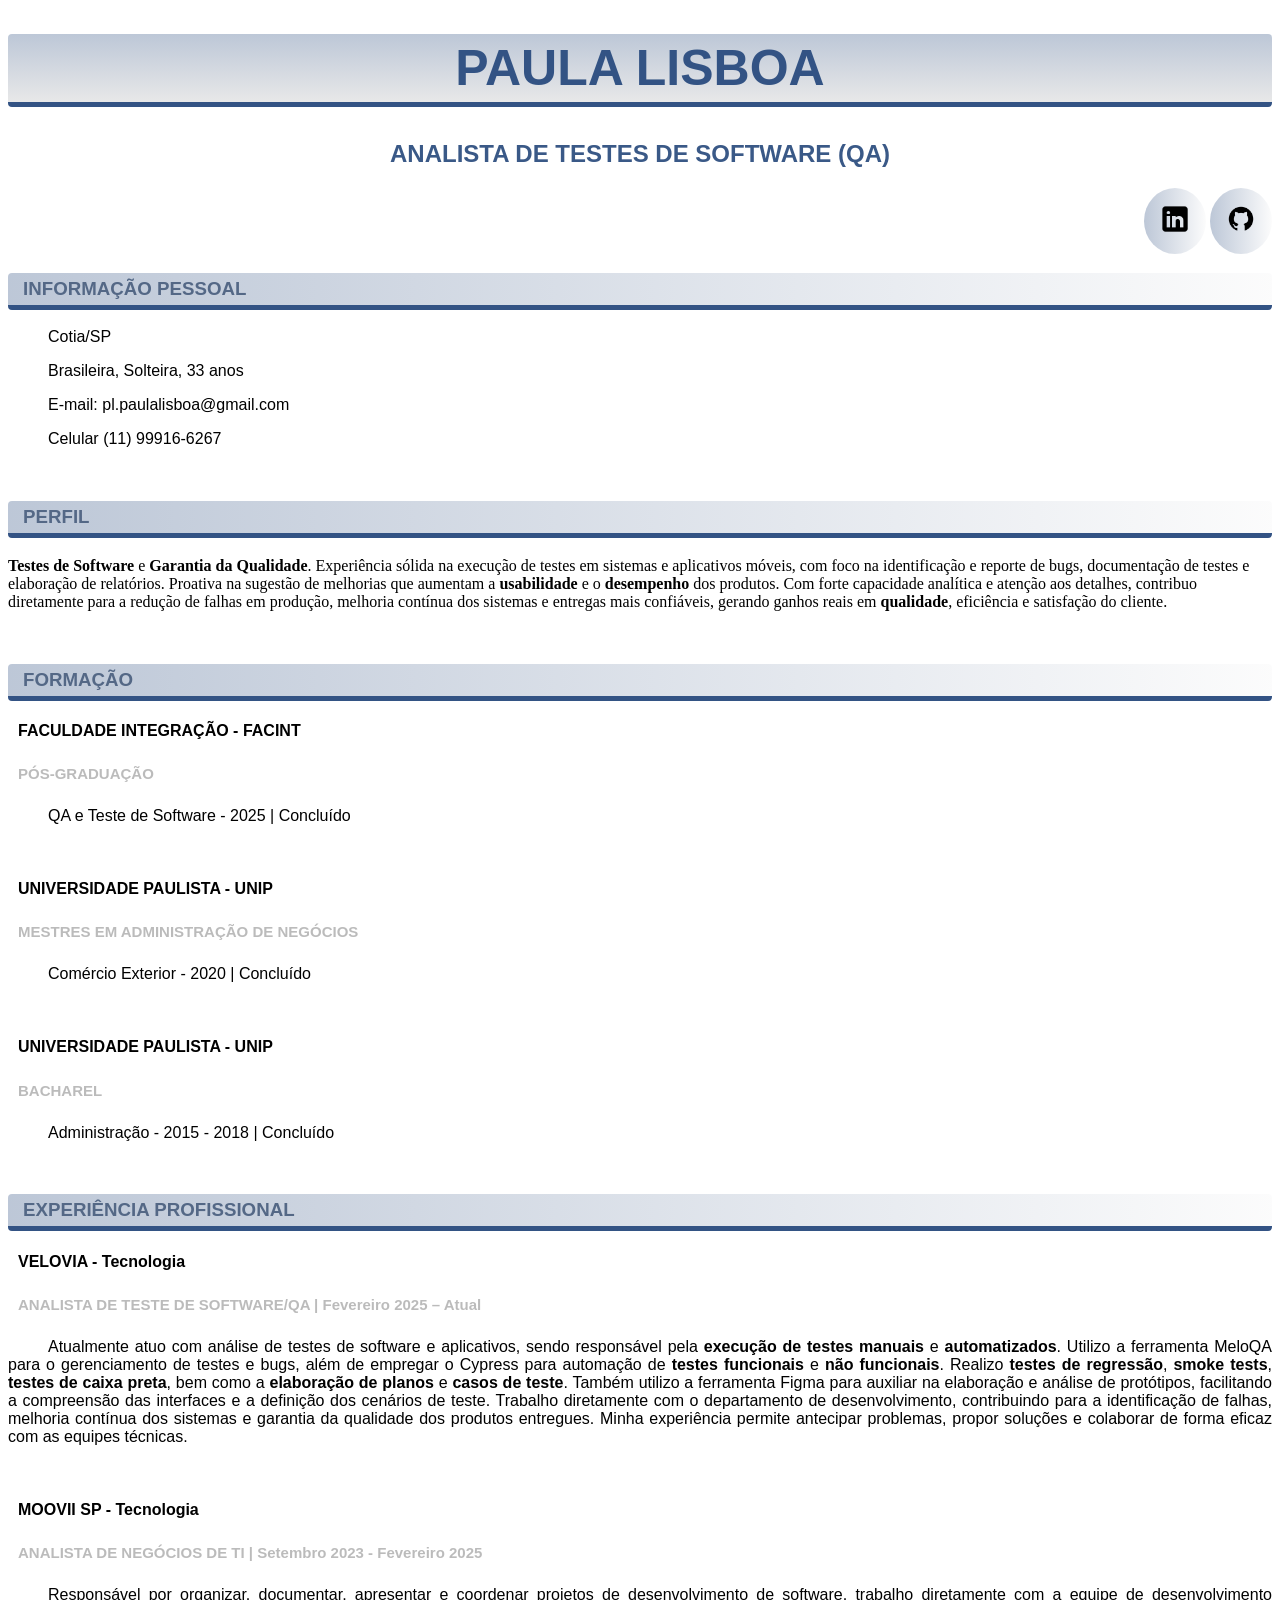
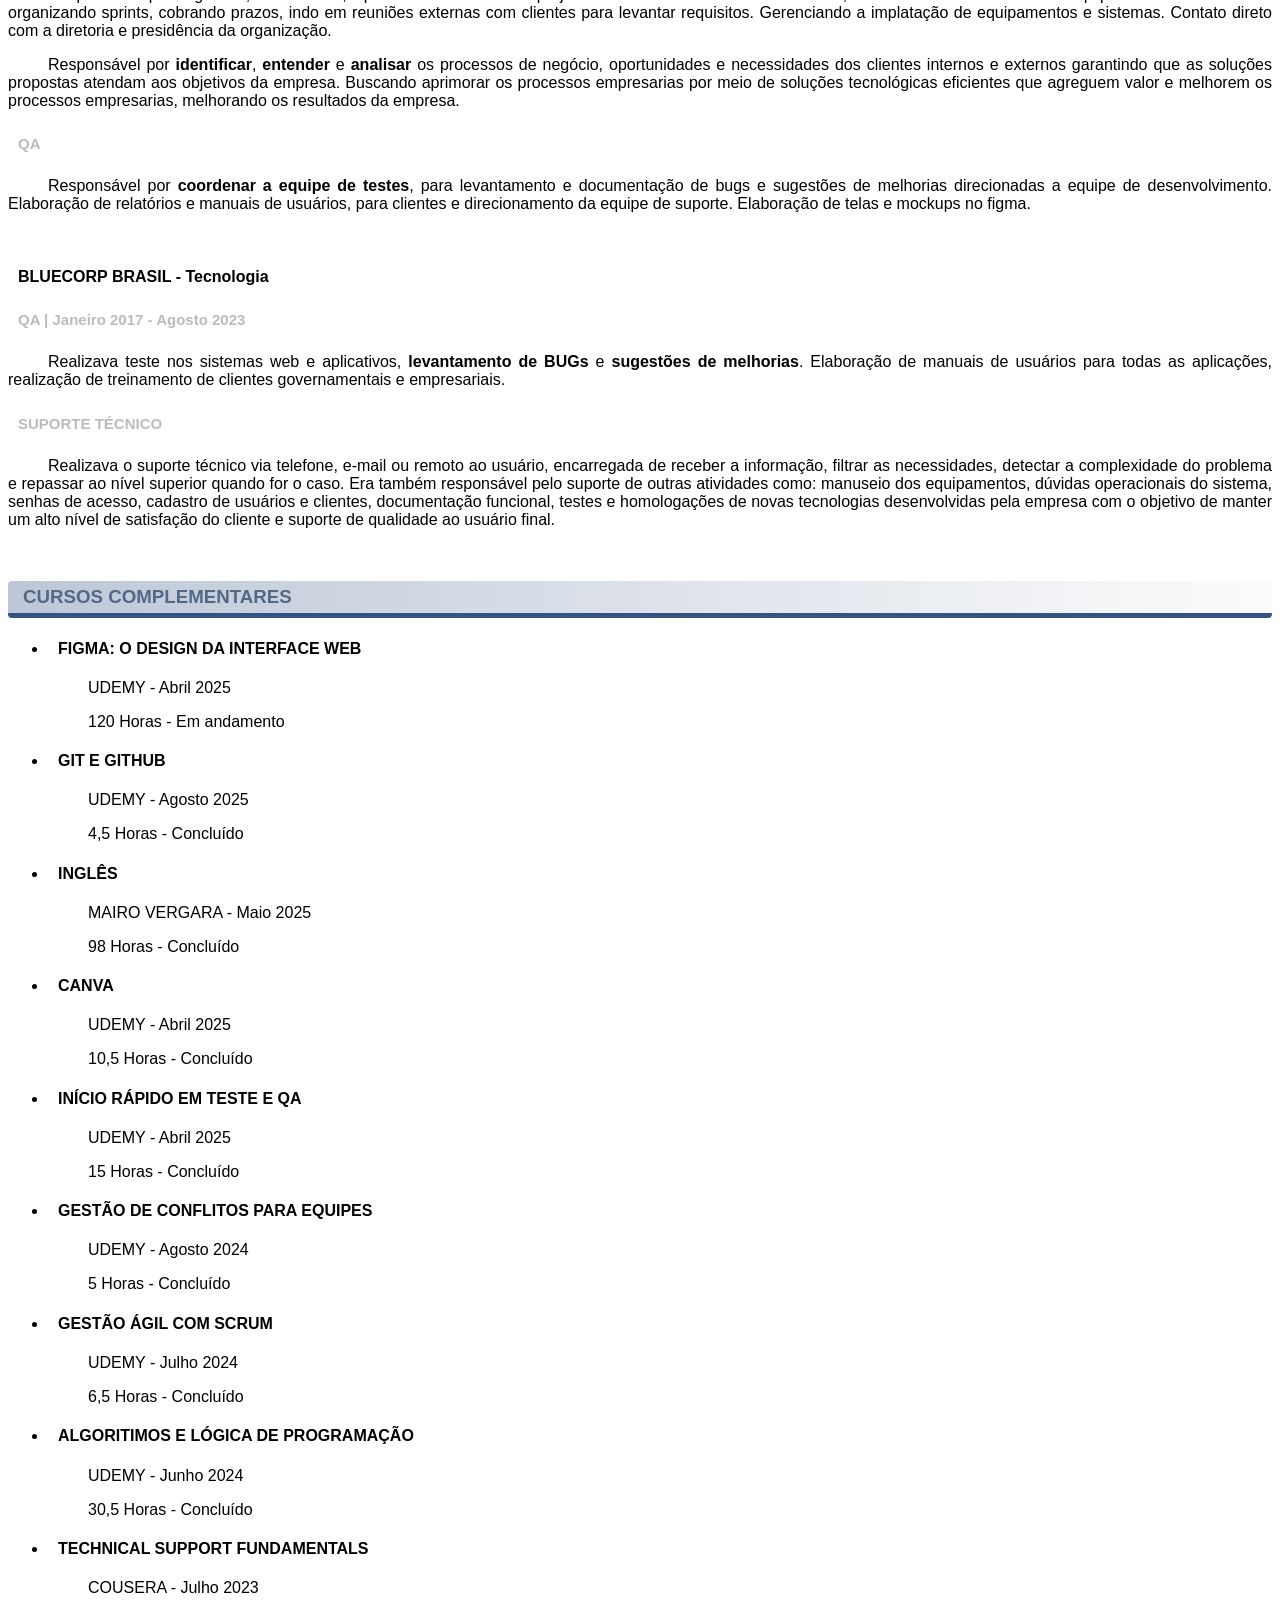
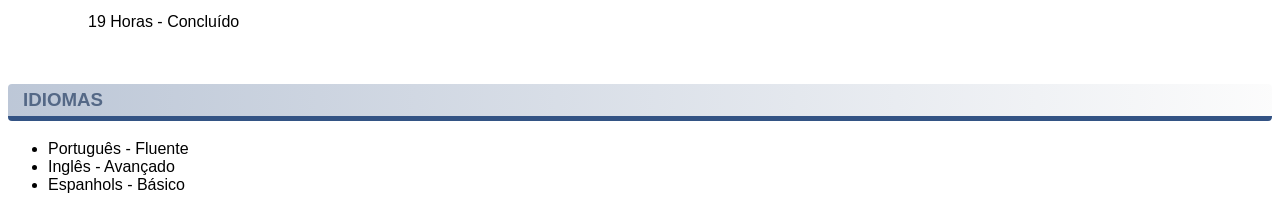
==== desafio-curriculo/curriculo.html @ 0a4fe26a "Initial commit" ====
<!DOCTYPE html>
<html lang="pt-br">
<head>
    <meta charset="UTF-8">
    <meta name="viewport" content="width=device-width, initial-scale=1.0">
    <title>Currrículo Paula Lisboa</title>
    <link rel="shortcut icon" href="favicon.ico" type="image/x-icon">
    <link rel="stylesheet" href="style.css">
</head>
<body>
    <header>
        <h1>Paula Lisboa</h1>
        <h2>Analista de Testes de Software (QA)</h2>
        <nav>
        <ul class="menu">
            <li><a href="https://www.linkedin.com/in/plpaulalisboa/" target="_blank"><img src="icons8-linkedin-50.png" alt="Imagem LinkedIn" width="30"></a></li>
            <li><a href="https://github.com/plpaulalisboa" target="_blank"><img src="icons8-github-50.png" alt="Imagem GitHub" width="30"></a></li>
        </ul>
        </nav>
    </header>
    <main>
    <section>
    <h3>Informação Pessoal</h3>
    <p>Cotia/SP</p>
    <p>Brasileira, Solteira, 33 anos</p>
    <p>E-mail: pl.paulalisboa@gmail.com</p>
    <p>Celular (11) 99916-6267</p>
    </section>
        <br>
    <section>
        <h3>Perfil</h3>
        <b>Testes de Software</b> e <b>Garantia da Qualidade</b>. Experiência sólida na execução de testes em sistemas e aplicativos móveis, com foco na identificação e reporte de bugs, documentação de testes e elaboração de relatórios. Proativa na sugestão de melhorias que aumentam a <b>usabilidade</b> e o <b>desempenho</b> dos produtos. Com forte capacidade analítica e atenção aos detalhes, contribuo diretamente para a redução de falhas em produção, melhoria contínua dos sistemas e entregas mais confiáveis, gerando ganhos reais em <b>qualidade</b>, eficiência e satisfação do cliente.</p>
    </section>
        <br>
    <section>
        <h3>Formação</h3>
        <h4>FACULDADE INTEGRAÇÃO - FACINT</h4>
        <h5>PÓS-GRADUAÇÃO</h5>
        <p>QA e Teste de Software - 2025 | Concluído</p>
        <br>
        <h4>UNIVERSIDADE PAULISTA - UNIP</h4>
        <h5>MESTRES EM ADMINISTRAÇÃO DE NEGÓCIOS</h5>
        <p>Comércio Exterior - 2020 | Concluído</p>
        <br>
        <h4>UNIVERSIDADE PAULISTA - UNIP<h4>
        <h5>BACHAREL</h5>
        <p>Administração - 2015 - 2018 | Concluído</p>
        <br>
    </section>
    <section>
        <h3>Experiência Profissional</h3>
        <h4>VELOVIA - Tecnologia</h4>
        <h5>ANALISTA DE TESTE DE SOFTWARE/QA | Fevereiro 2025 – Atual</h5>
        <p>Atualmente atuo com análise de testes de software e aplicativos, sendo responsável pela <b>execução de testes manuais</b> e <b>automatizados</b>. Utilizo a ferramenta MeloQA para o gerenciamento de testes e bugs, além de empregar o Cypress para automação de <b>testes funcionais</b> e <b>não funcionais</b>. Realizo <b>testes de regressão</b>, <b>smoke tests</b>, <b>testes de caixa preta</b>, bem como a <b>elaboração de planos</b> e <b>casos de teste</b>. Também utilizo a ferramenta Figma para auxiliar na elaboração e análise de protótipos, facilitando a compreensão das interfaces e a definição dos cenários de teste. Trabalho diretamente com o departamento de desenvolvimento, contribuindo para a identificação de falhas, melhoria contínua dos sistemas e garantia da qualidade dos produtos entregues. Minha experiência permite antecipar problemas, propor soluções e colaborar de forma eficaz com as equipes técnicas.</p>
        <br>
        <h4>MOOVII SP - Tecnologia</h4>
        <h5>ANALISTA DE NEGÓCIOS DE TI | Setembro 2023 - Fevereiro 2025</h5>
        <p>Responsável por organizar, documentar, apresentar e coordenar projetos de desenvolvimento de software, trabalho diretamente com a equipe de desenvolvimento organizando sprints, cobrando prazos, indo em reuniões externas com clientes para levantar requisitos. Gerenciando a implatação de equipamentos e sistemas. Contato direto com a diretoria e presidência da organização.</p>
        <p>Responsável por <b>identificar</b>, <b>entender</b> e <b>analisar</b> os processos de negócio, oportunidades e necessidades dos clientes internos e externos garantindo que as soluções propostas atendam aos objetivos da empresa. Buscando aprimorar os processos empresarias por meio de soluções tecnológicas eficientes que agreguem valor e melhorem os processos empresarias, melhorando os resultados da empresa.</p>
        <h5>QA</h5>
        <p>Responsável por <b>coordenar a equipe de testes</b>, para levantamento e documentação de bugs e sugestões de melhorias direcionadas a equipe de desenvolvimento. Elaboração de relatórios e manuais de usuários, para clientes e direcionamento da equipe de suporte. Elaboração de telas e mockups no figma.</p>
        <br>
        <h4>BLUECORP BRASIL - Tecnologia</h4>
        <h5>QA | Janeiro 2017 - Agosto 2023</h5>
        <p>Realizava teste nos sistemas web e aplicativos, <b>levantamento de BUGs</b> e <b>sugestões de melhorias</b>. Elaboração de manuais de usuários para todas as aplicações, realização de treinamento de clientes governamentais e empresariais.</p>
        <h5>SUPORTE TÉCNICO</h5>
        <p>Realizava o suporte técnico via telefone, e-mail ou remoto ao usuário, encarregada de receber a informação, filtrar as necessidades, detectar a complexidade do problema e repassar ao nível superior quando for o caso. Era também responsável pelo suporte de outras atividades como: manuseio dos equipamentos, dúvidas operacionais do sistema, senhas de acesso, cadastro de usuários e clientes, documentação funcional, testes e homologações de novas tecnologias desenvolvidas pela empresa com o objetivo de manter um alto nível de satisfação do cliente e suporte de qualidade ao usuário final.</p>
        <br>
    </section>
    <section>
        <h3>Cursos Complementares</h3>
        <ul>
            <li><h4>FIGMA: O DESIGN DA INTERFACE WEB</h4>
            <p>UDEMY - Abril 2025</p>
            <p>120 Horas - Em andamento</p></li>
    

            <li><h4>GIT E GITHUB</h4>
            <p>UDEMY - Agosto 2025</p>
            <p>4,5 Horas - Concluído</p></li>

            <li><h4>INGLÊS</h4>
            <p>MAIRO VERGARA - Maio 2025</p>
            <p>98 Horas - Concluído</p></li>

            <li><h4>CANVA</h4>
            <p>UDEMY - Abril 2025</p>
            <p>10,5 Horas - Concluído</p></li>

            <li><h4>INÍCIO RÁPIDO EM TESTE E QA</h4>
            <p>UDEMY - Abril 2025</p>
            <p>15 Horas - Concluído</p></li>

            <li><h4>GESTÃO DE CONFLITOS PARA EQUIPES</h4>
            <p>UDEMY - Agosto 2024</p>
            <p>5 Horas - Concluído</p></li>

            <li><h4>GESTÃO ÁGIL COM SCRUM</h4>
            <p>UDEMY - Julho 2024</p>
            <p>6,5 Horas - Concluído</p></li>

            <li><h4>ALGORITIMOS E LÓGICA DE PROGRAMAÇÃO</h4>
            <p>UDEMY - Junho 2024</p>
            <p>30,5 Horas - Concluído</p></li>

            <li><h4>TECHNICAL SUPPORT FUNDAMENTALS</h4>
            <p>COUSERA - Julho 2023</p>
            <p>19 Horas - Concluído</p></li>
        </ul>
        <br>
    </section>
    <section>
        <h3>Idiomas</h3>
        <ul>
            <li>Português - Fluente</li>
            <li>Inglês - Avançado</li>
            <li>Espanhols - Básico</li>
        </ul>
    </section>
    </main>
</body>
</html>
---- desafio-curriculo/style.css ----
@charset "UTF-8";


h1 {
    color: #335384;
    font-family:Arial, Helvetica, sans-serif;
    text-align: center;
    text-transform: uppercase;
    background-image:linear-gradient(to bottom, #33538453,#898b8d32 );
    padding: 5px;
    border-radius: 4px;
    font-size: 50px;
    border-bottom: 5px solid #335384;
}

h2 {
    color: #3a5987;
    font-family:Arial, Helvetica, sans-serif;
    text-align: center;
    text-transform: uppercase;
}

h3 {
    color: #546886;
    font-family:Arial, Helvetica, sans-serif;
    text-align: justify;
    text-transform: uppercase;
    background-image:linear-gradient(to right,#33538453, #d9d9db16);
    padding: 5px;
    border-radius: 4px;
    text-indent: 10px;
    border-bottom: 5px solid #335384;
}

h4 {
    font-family:Arial, Helvetica, sans-serif;
    text-align: justify;
    text-indent: 10px;
}

h5 {
    font-family:Arial, Helvetica, sans-serif;
    text-align: justify;
    color: rgba(0, 0, 0, 0.266);
    text-indent: 10px;
    font-size: 15px;
}

p {
    font-family:Arial, Helvetica, sans-serif;
    text-align: justify;
    text-indent: 40px;
}

ul {
    font-family:Arial, Helvetica, sans-serif;
}

.menu {
    text-align: right;
}

.menu li {
    list-style: none;
    background-image:linear-gradient(to right,#33538453, #d9d9db16);
    display: inline-block;
    padding: 0;
    border-radius: 50%;
}

.menu a {
    padding: 16px;
    display: inline-block;
}

.menu a:hover {
    background-color: #335384;
    color: white;
    text-decoration: none;
    border-radius: 8px;
}

a {
    text-decoration: none;
}

.menu a:hover img {
    filter: brightness(0) invert(1);
}
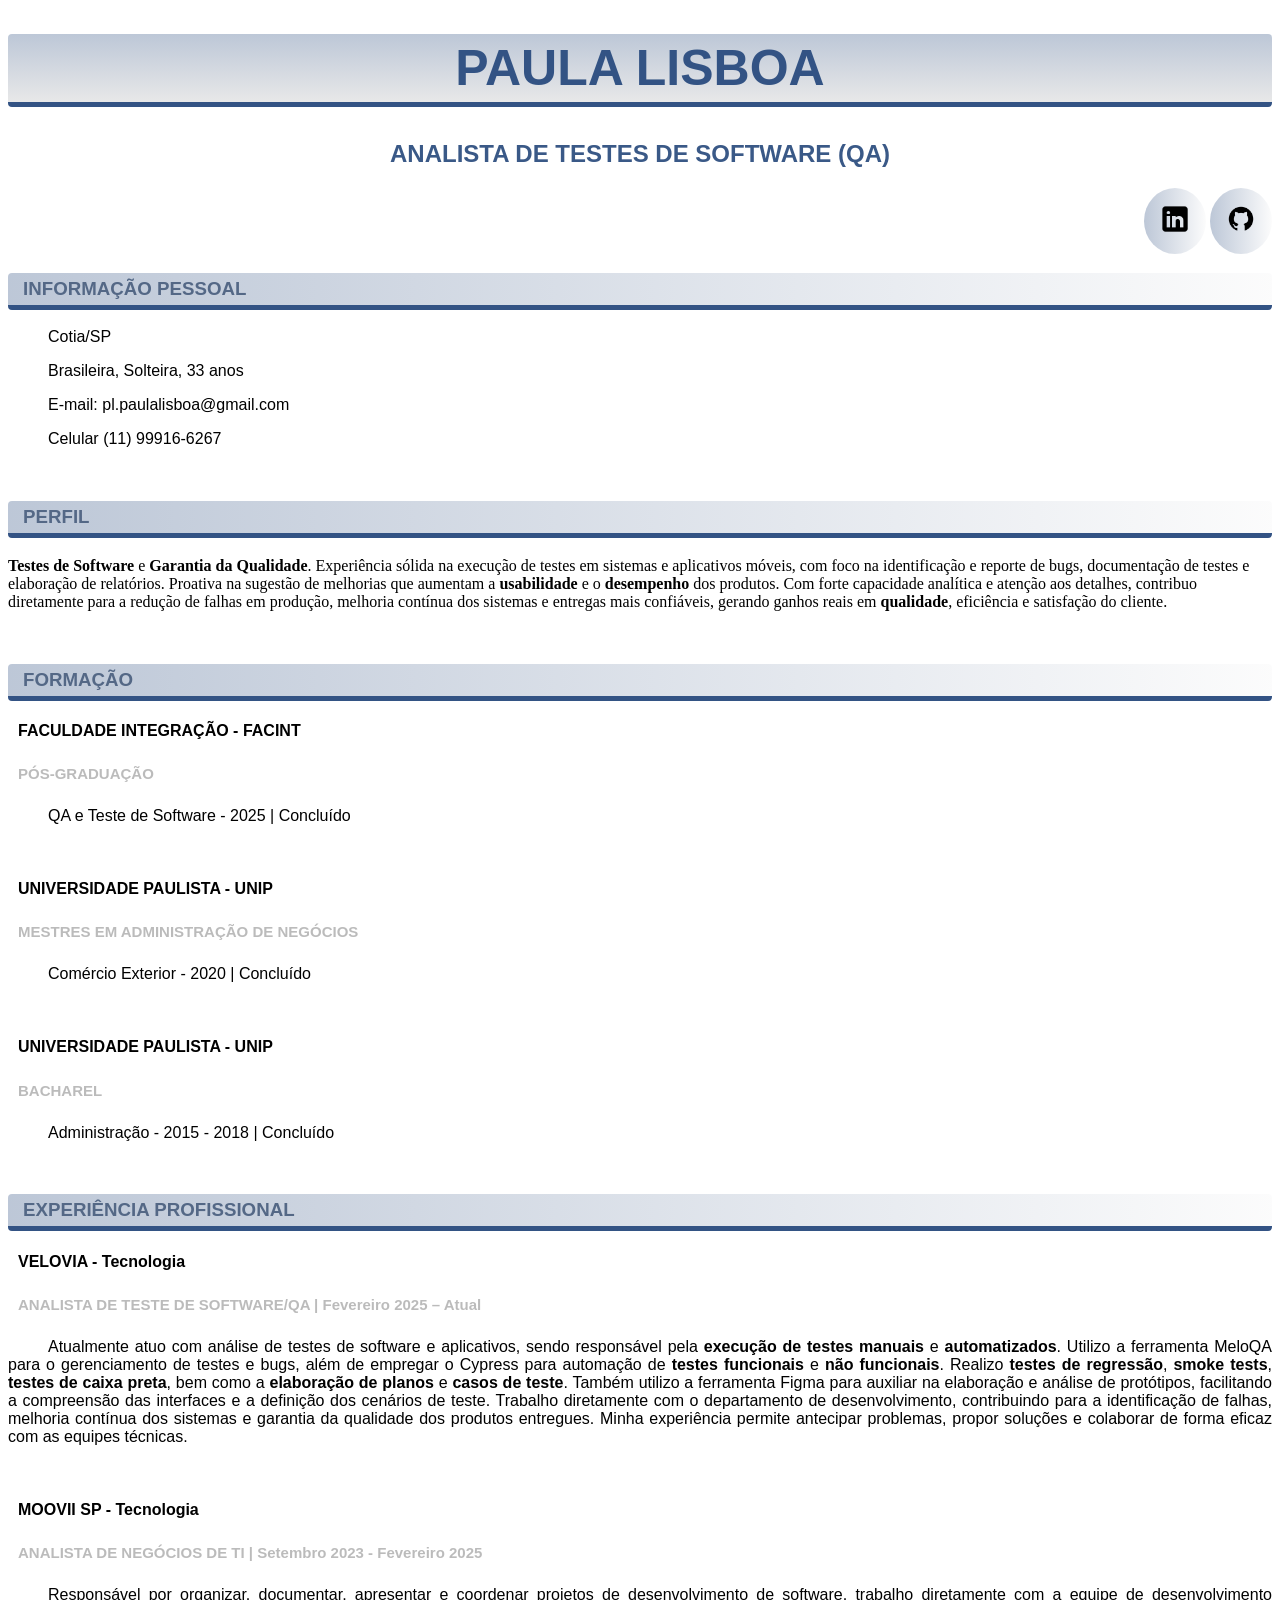
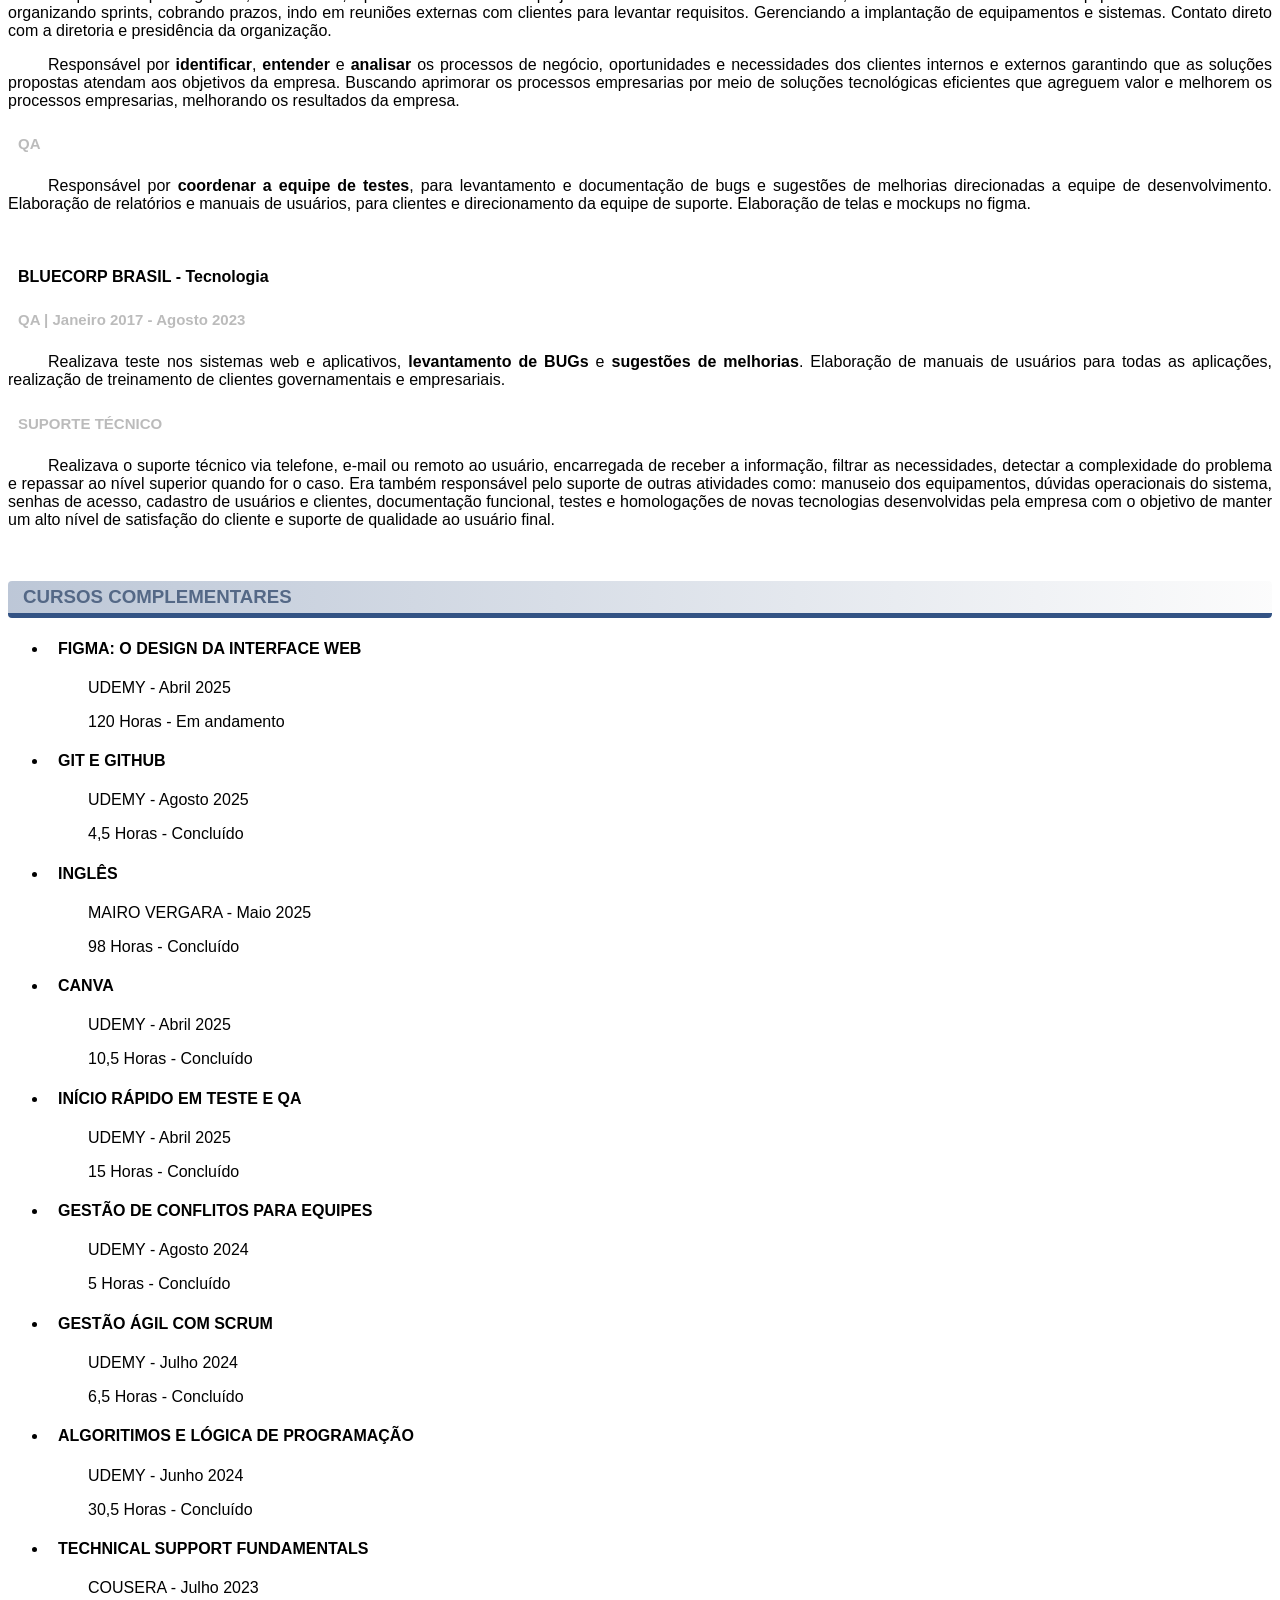
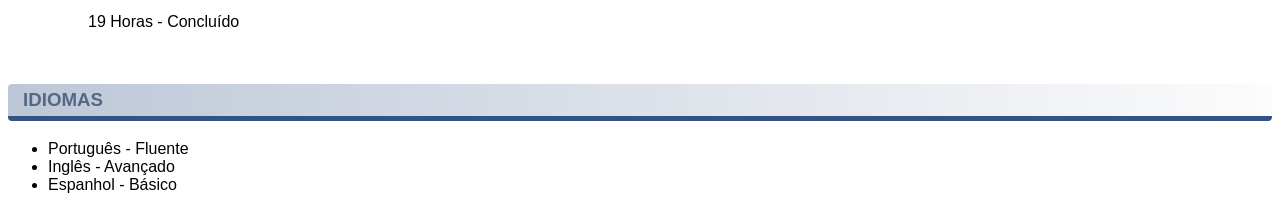
==== commit 61751532: "Update curriculo.html" ====
--- a/desafio-curriculo/curriculo.html
+++ b/desafio-curriculo/curriculo.html
@@ -55,7 +55,7 @@
         <br>
         <h4>MOOVII SP - Tecnologia</h4>
         <h5>ANALISTA DE NEGÓCIOS DE TI | Setembro 2023 - Fevereiro 2025</h5>
-        <p>Responsável por organizar, documentar, apresentar e coordenar projetos de desenvolvimento de software, trabalho diretamente com a equipe de desenvolvimento organizando sprints, cobrando prazos, indo em reuniões externas com clientes para levantar requisitos. Gerenciando a implatação de equipamentos e sistemas. Contato direto com a diretoria e presidência da organização.</p>
+        <p>Responsável por organizar, documentar, apresentar e coordenar projetos de desenvolvimento de software, trabalho diretamente com a equipe de desenvolvimento organizando sprints, cobrando prazos, indo em reuniões externas com clientes para levantar requisitos. Gerenciando a implantação de equipamentos e sistemas. Contato direto com a diretoria e presidência da organização.</p>
         <p>Responsável por <b>identificar</b>, <b>entender</b> e <b>analisar</b> os processos de negócio, oportunidades e necessidades dos clientes internos e externos garantindo que as soluções propostas atendam aos objetivos da empresa. Buscando aprimorar os processos empresarias por meio de soluções tecnológicas eficientes que agreguem valor e melhorem os processos empresarias, melhorando os resultados da empresa.</p>
         <h5>QA</h5>
         <p>Responsável por <b>coordenar a equipe de testes</b>, para levantamento e documentação de bugs e sugestões de melhorias direcionadas a equipe de desenvolvimento. Elaboração de relatórios e manuais de usuários, para clientes e direcionamento da equipe de suporte. Elaboração de telas e mockups no figma.</p>
@@ -114,7 +114,7 @@
         <ul>
             <li>Português - Fluente</li>
             <li>Inglês - Avançado</li>
-            <li>Espanhols - Básico</li>
+            <li>Espanhol - Básico</li>
         </ul>
     </section>
     </main>
